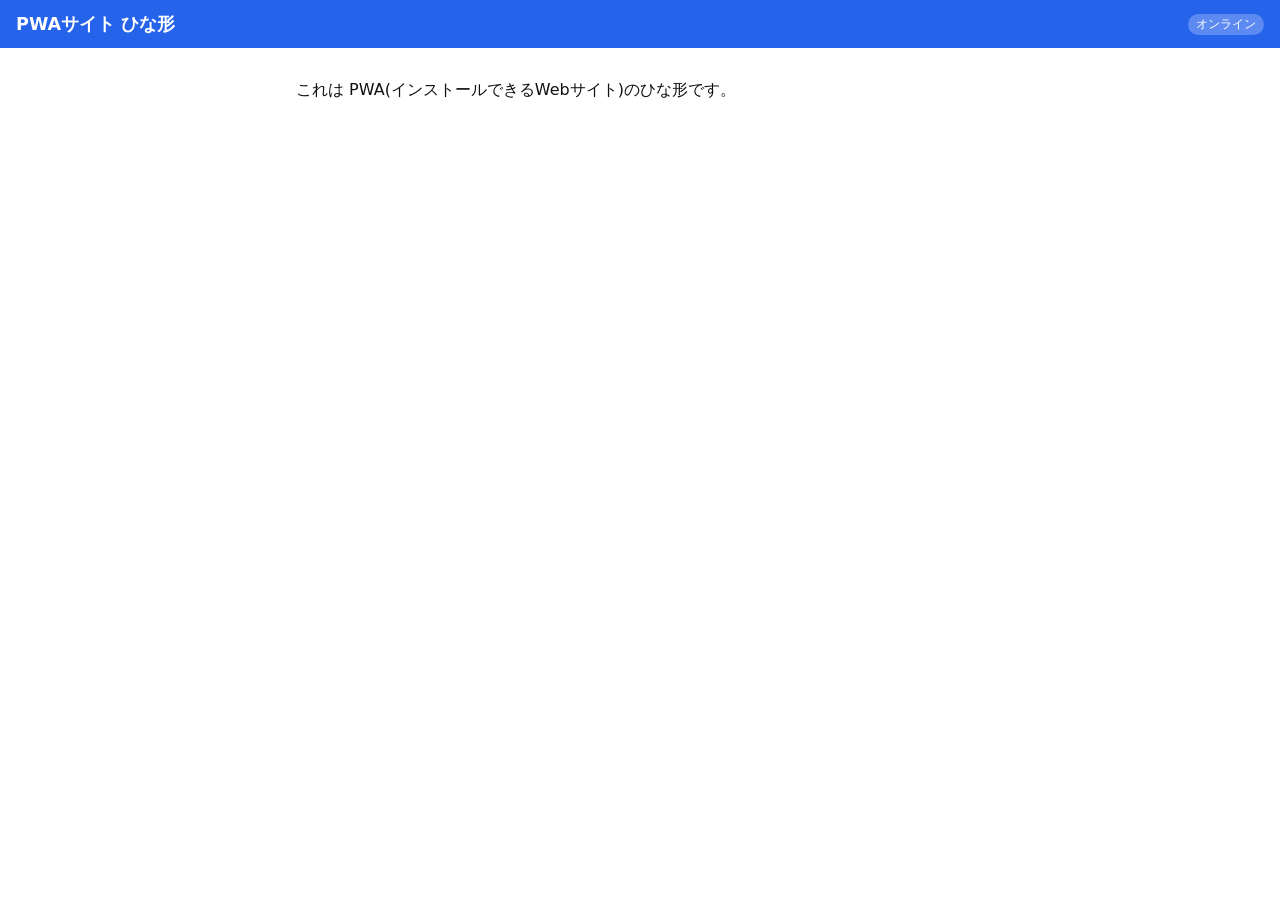
==== index.html @ a605371d "PWAひな形" ====
<!DOCTYPE html>
<html lang="ja">
<head>
  <meta charset="UTF-8">
  <meta name="viewport" content="width=device-width, initial-scale=1">
  <title>PWAサイト ひな形</title>
  <meta name="theme-color" content="#2563eb">
  <link rel="manifest" href="manifest.webmanifest">
  <link rel="icon" href="icons/icon-192.png">
  <link rel="apple-touch-icon" href="icons/icon-192.png">
  <link rel="stylesheet" href="css/style.css">
</head>
<body>
  <header>
    <h1>PWAサイト ひな形</h1>
    <span id="status" class="badge">確認中…</span>
  </header>
  <main>
    <p>これは PWA(インストールできるWebサイト)のひな形です。</p>
    <button id="installBtn" hidden>ホーム画面に追加</button>
  </main>
  <script src="js/app.js"></script>
</body>
</html>
---- css/style.css ----
* { box-sizing: border-box; }
body { margin: 0; font-family: system-ui, "Hiragino Sans", "Yu Gothic", sans-serif; color: #111; }
header { display: flex; align-items: center; justify-content: space-between;
  padding: 12px 16px; background: #2563eb; color: #fff; }
h1 { font-size: 1.1rem; margin: 0; }
main { padding: 16px; max-width: 720px; margin: 0 auto; }
.badge { font-size: .75rem; padding: 2px 8px; border-radius: 99px; background: rgba(255,255,255,.25); }
button { padding: 10px 16px; border: 0; border-radius: 8px; background: #2563eb; color: #fff; font-size: 1rem; }
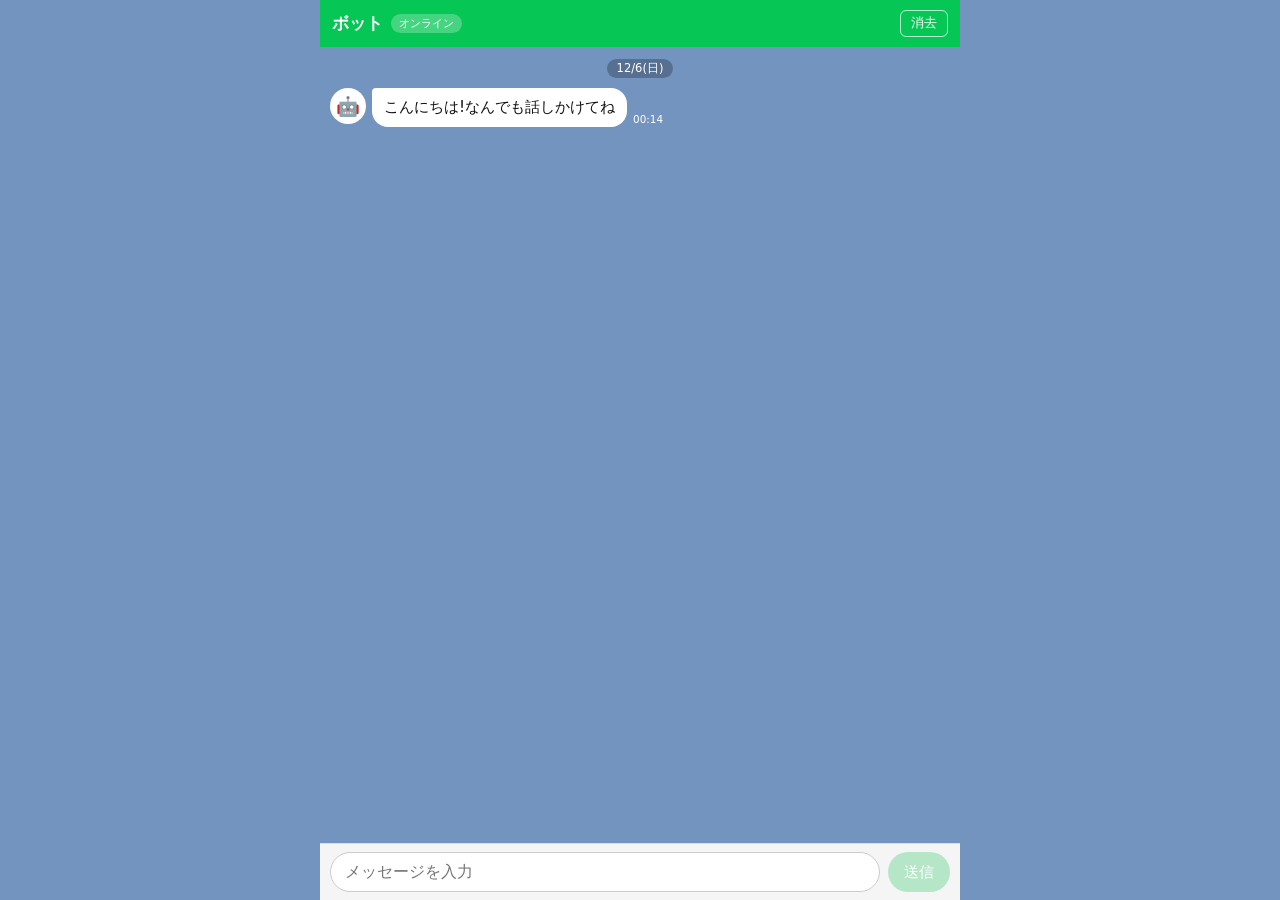
==== commit 9517202d: "chat画面" ====
--- a/index.html
+++ b/index.html
@@ -2,23 +2,34 @@
 <html lang="ja">
 <head>
   <meta charset="UTF-8">
-  <meta name="viewport" content="width=device-width, initial-scale=1">
-  <title>PWAサイト ひな形</title>
-  <meta name="theme-color" content="#2563eb">
+  <meta name="viewport" content="width=device-width, initial-scale=1, viewport-fit=cover">
+  <title>チャット</title>
+  <meta name="theme-color" content="#06c755">
   <link rel="manifest" href="manifest.webmanifest">
   <link rel="icon" href="icons/icon-192.png">
   <link rel="apple-touch-icon" href="icons/icon-192.png">
   <link rel="stylesheet" href="css/style.css">
 </head>
 <body>
-  <header>
-    <h1>PWAサイト ひな形</h1>
-    <span id="status" class="badge">確認中…</span>
-  </header>
-  <main>
-    <p>これは PWA(インストールできるWebサイト)のひな形です。</p>
-    <button id="installBtn" hidden>ホーム画面に追加</button>
-  </main>
+  <div class="app">
+    <header class="top">
+      <div class="top-title">
+        <span class="name">ボット</span>
+        <span id="status" class="badge">確認中…</span>
+      </div>
+      <div class="top-actions">
+        <button id="installBtn" class="small" hidden>追加</button>
+        <button id="clearBtn" class="small" title="履歴を消す">消去</button>
+      </div>
+    </header>
+
+    <main id="messages" class="messages" aria-live="polite"></main>
+
+    <form id="form" class="composer" autocomplete="off">
+      <input id="input" type="text" placeholder="メッセージを入力" enterkeyhint="send" maxlength="500">
+      <button id="send" type="submit" disabled aria-label="送信">送信</button>
+    </form>
+  </div>
   <script src="js/app.js"></script>
 </body>
 </html>
--- a/css/style.css
+++ b/css/style.css
@@ -1,8 +1,42 @@
 * { box-sizing: border-box; }
-body { margin: 0; font-family: system-ui, "Hiragino Sans", "Yu Gothic", sans-serif; color: #111; }
-header { display: flex; align-items: center; justify-content: space-between;
-  padding: 12px 16px; background: #2563eb; color: #fff; }
-h1 { font-size: 1.1rem; margin: 0; }
-main { padding: 16px; max-width: 720px; margin: 0 auto; }
-.badge { font-size: .75rem; padding: 2px 8px; border-radius: 99px; background: rgba(255,255,255,.25); }
-button { padding: 10px 16px; border: 0; border-radius: 8px; background: #2563eb; color: #fff; font-size: 1rem; }
+html, body { height: 100%; margin: 0; }
+body { font-family: system-ui, "Hiragino Sans", "Yu Gothic", sans-serif; color: #111; background: #7494c0; }
+
+.app { display: flex; flex-direction: column; height: 100dvh; max-width: 640px; margin: 0 auto; background: #7494c0; }
+
+.top { display: flex; align-items: center; justify-content: space-between;
+  padding: 10px 12px; padding-top: calc(10px + env(safe-area-inset-top));
+  background: #06c755; color: #fff; }
+.top-title { display: flex; align-items: center; gap: 8px; }
+.name { font-weight: 700; font-size: 1.05rem; }
+.badge { font-size: .7rem; padding: 2px 8px; border-radius: 99px; background: rgba(255,255,255,.25); }
+.top-actions { display: flex; gap: 6px; }
+.small { padding: 4px 10px; font-size: .8rem; border: 1px solid rgba(255,255,255,.7);
+  border-radius: 6px; background: transparent; color: #fff; }
+
+.messages { flex: 1; overflow-y: auto; padding: 12px 10px; display: flex; flex-direction: column; gap: 10px; }
+.date { align-self: center; font-size: .72rem; color: #fff; background: rgba(0,0,0,.25);
+  padding: 2px 10px; border-radius: 99px; }
+
+.row { display: flex; align-items: flex-end; gap: 6px; max-width: 100%; }
+.row.me { justify-content: flex-end; }
+.row.bot { justify-content: flex-start; }
+.avatar { width: 36px; height: 36px; border-radius: 50%; background: #fff; display: grid;
+  place-items: center; font-size: 1.2rem; flex: none; align-self: flex-start; }
+.meta { display: flex; flex-direction: column; font-size: .65rem; color: #fff; line-height: 1.3; }
+.row.me .meta { align-items: flex-end; }
+
+.bubble { position: relative; max-width: 70%; padding: 8px 12px; border-radius: 16px;
+  line-height: 1.5; font-size: .95rem; white-space: pre-wrap; word-break: break-word; }
+.row.me .bubble { background: #8de055; border-bottom-right-radius: 4px; }
+.row.bot .bubble { background: #fff; border-top-left-radius: 4px; }
+
+.typing .bubble { color: #888; }
+
+.composer { display: flex; gap: 8px; padding: 8px 10px; padding-bottom: calc(8px + env(safe-area-inset-bottom));
+  background: #f5f5f5; border-top: 1px solid #ddd; }
+.composer input { flex: 1; min-width: 0; padding: 10px 14px; font-size: 16px; /* 16px: iPhoneの自動ズーム防止 */
+  border: 1px solid #ccc; border-radius: 20px; outline: none; background: #fff; }
+.composer input:focus { border-color: #06c755; }
+.composer button { padding: 0 16px; border: 0; border-radius: 20px; background: #06c755; color: #fff; font-size: .95rem; }
+.composer button:disabled { background: #b5e6c8; }
